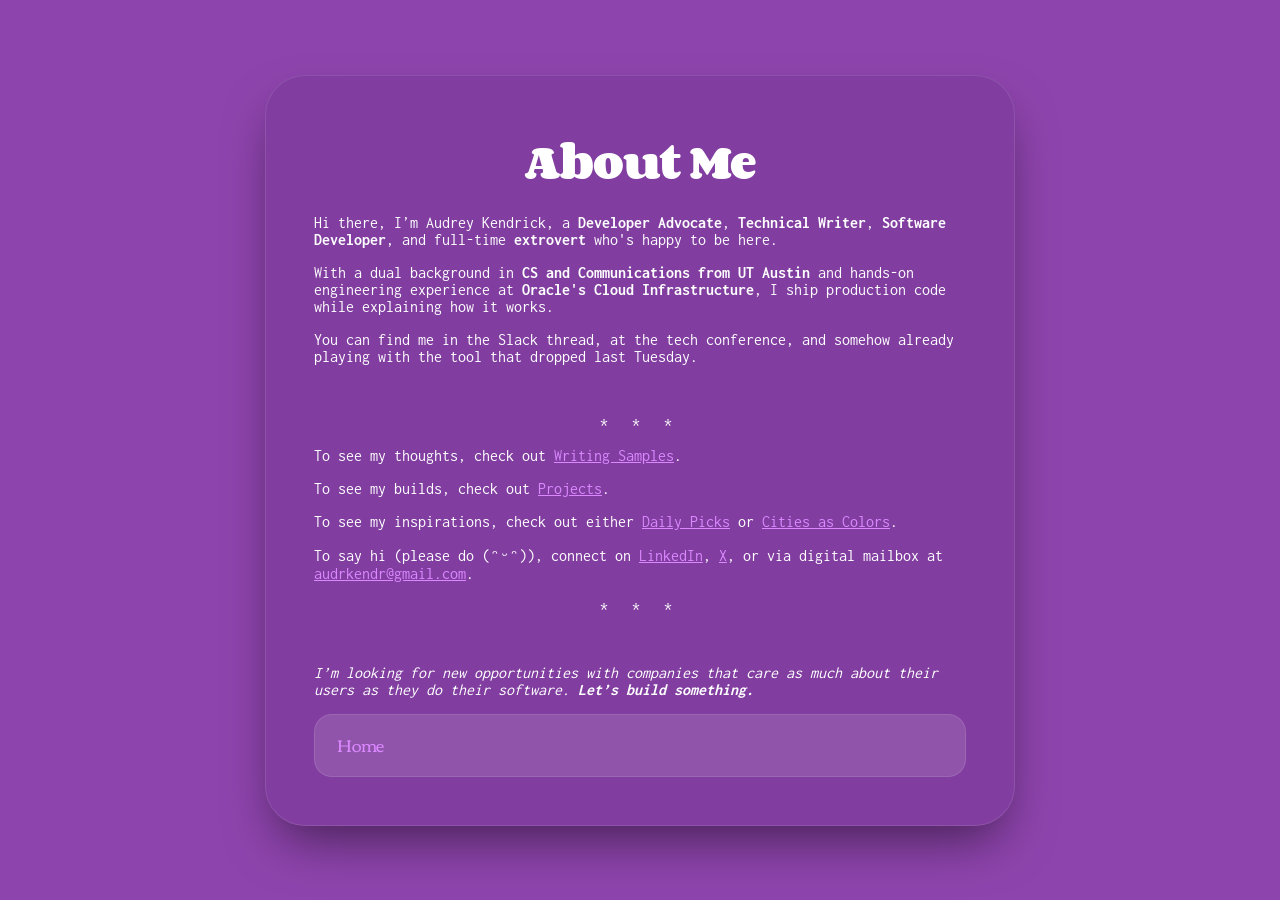
==== pages/about-me.html @ 39417f36 "rework" ====
<!DOCTYPE html>
<html lang="en">
<head>
    <meta charset="UTF-8">
    <meta name="viewport" content="width=device-width, initial-scale=1.0">
    <title>About Me | Audrey</title>
    <link rel="stylesheet" href="../css/style.css">
</head>
<body class="about-bg">

    <div class="wrapper wide">
        <header>
            <h1>About Me</h1>
        </header>

        <section class="container">
            
            <div class="bio-text">
                <p>Hi there, I’m Audrey Kendrick, a <strong>Developer Advocate</strong>, <strong>Technical Writer</strong>, <strong>Software Developer</strong>, and full-time <strong>extrovert</strong> who's happy to be here.
                </p>    
                <p>With a dual background in <strong>CS and Communications from UT Austin</strong> and hands-on engineering experience at <strong>Oracle's Cloud Infrastructure</strong>, I ship production code while explaining how it works.</p>
                <p style="text-align: left;">You can find me in the Slack thread, at the tech conference, and somehow already playing with the tool that dropped last Tuesday. </p>
                <br>
                <p style="text-align: center; letter-spacing: 8px;">* * *</p>
                <p>To see my thoughts, check out <a href="writing-samples.html">Writing Samples</a>.</p>
                <p>To see my builds, check out <a href="projects.html">Projects</a>.</p>
                <p>To see my inspirations, check out either <a href="daily.html">Daily Picks</a> or <a href="cities.html">Cities as Colors</a>.</p>
                <p>To say hi (please do (ᵔᵕᵔ)), connect on <a href="https://www.linkedin.com/akendr/">LinkedIn</a>, <a href="https://x.com/Audrey_Iterates">X</a>, or via digital mailbox at <a href="mailto:audrkendr@gmail.com">audrkendr@gmail.com</a>.</p>
                <p style="text-align: center; letter-spacing: 8px;"> * * *</p>
                <br>
                <p> <i>I’m looking for new opportunities with companies that care as much about their users as they do their software.<strong> Let’s build something.</strong> </i></p>
            </div>
        </section>
        <a href="../index.html" class="link-item">
            <span>Home</span>
        </a>
    </div>
    <script src="js/daily.js"></script>
</body>
</html>
---- css/style.css ----
@import url('https://fonts.googleapis.com/css2?family=Corben:wght@400;700&family=Inconsolata:wght@400;600;700&display=swap');

:root {
    --color-1: #02040f; 
    --color-2: #e67e22;
    --color-3: #4ca1af;
    --color-4: #8e44ad;
    
    --card-bg: rgba(255, 255, 255, 0.1);
    --text-white: #ffffff;
    --text-dark: #2d3436;
    --accent: #00d2ff;
    --animation-speed: 20s;
}

* {
    box-sizing: border-box;
}

body {
    margin: 0;
    padding: 0;
    font-family: 'Inconsolata', monospace;

    font-size: 16px;
    display: flex;
    justify-content: center;
    align-items: center;
    min-height: 100vh;
    overflow-x: hidden;
    color: var(--text-white);
    
    /* Gradient Shift Animation */
    animation: skyGradient var(--animation-speed) linear infinite;
    background-size: 100% 400%;
    transition: background 2s ease; 
}

.bio-text {
     text-align: left;
     justify-content: center;
     font-family: 'Inconsolata', monospace;
}

@keyframes skyGradient {
    0%, 100% { background: var(--color-1); }
    25% { background: var(--color-2); }
    50% { background: var(--color-3); }
    75% { background: var(--color-4); }
}

/* --- WRAPPERS and CONTAINERS --- */
.wrapper {
    position: relative;
    z-index: 10;
    text-align: center;
    backdrop-filter: blur(20px);
    -webkit-backdrop-filter: blur(20px);
    background: var(--card-bg);
    padding: 3rem;
    border-radius: 40px;
    border: 1px solid rgba(255, 255, 255, 0.15);
    box-shadow: 0 25px 50px -12px rgba(0, 0, 0, 0.5);
    width: 340px;
    margin: 20px;
}

.wrapper.wide {
    width: 90%;
    max-width: 750px;
}

/* --- FONTS & HEADINGS --- */
h1, h2, .city-card h2 { 
    font-family: 'Corben', serif;
    font-size: 2.5rem; 
    margin: 0; 
    font-weight: 700;
    letter-spacing: -0.03em;
}

header p {
    font-size: 1.15rem; 
    opacity: 0.85;
    margin-top: 12px;
    font-weight: 400;
}

/* --- NAV LINKS --- */
.links {
    margin-top: 30px;
    display: flex;
    flex-direction: column;
    gap: 15px;
}

.link-item {
    display: flex;
    align-items: center;
    justify-content: flex-start; 
    gap: 15px;
    
    background: rgba(255, 255, 255, 0.12);
    border: 1px solid rgba(255, 255, 255, 0.1);
    color: var(--text-white);
    
    padding: 14px 22px;
    border-radius: 18px;
    text-decoration: none; 
    
    font-family: 'Corben', serif;
    font-size: 1.05rem;
    font-weight: 400; 
    letter-spacing: -0.01em;
    
    transition: all 0.4s cubic-bezier(0.175, 0.885, 0.32, 1.275);
}

.link-item i {
    font-size: 1.25rem;
    width: 24px;
    display: flex;
    justify-content: center;
    align-items: center;
}

/* Creates a clean custom underline on hover that skips icons */
.link-item span {
    border-bottom: 2px solid transparent;
    transition: border-color 0.3s ease;
}

.link-item:hover {
    transform: translateY(-4px);
    background: #ffffff;
    box-shadow: 0 15px 30px rgba(0,0,0,0.2);
    color: var(--accent);
}

.link-item:hover span {
    border-bottom: 2px solid var(--accent);
}

/* --- DAILY & CITIES GRID --- */
.daily-content, .carousel-container {
    margin: 30px 0;
}

.item {
    background: rgba(0, 0, 0, 0.25);
    padding: 20px;
    border-radius: 24px;
    border: 1px solid rgba(255, 255, 255, 0.05);
}

.item h3 {
    font-size: 0.9rem; /* Scaled up for monospace clarity */
    text-transform: uppercase;
    letter-spacing: 2px;
    margin-bottom: 15px;
    color: var(--accent);
    font-weight: 700; 
}

/* --- CITIES PAGE ALIGNMENT --- */
.carousel-container {
    display: flex;
    align-items: center;
    justify-content: center; 
    gap: 10px;
    margin: 40px 0;
    width: 100%;
}

.city-card {
    flex-grow: 1; 
    display: flex;
    flex-direction: column;
    align-items: center; 
    text-align: center;
}

.palette-grid {
    display: flex;
    justify-content: center; 
    align-items: center;
    gap: 15px;
    flex-wrap: wrap;
    width: 100%;
    margin: 0 auto; 
    padding: 0;
}

.swatch-container {
    display: flex;
    flex-direction: column;
    align-items: center;
    margin: 0; 
}

.swatch {
    width: 70px;
    height: 100px;
    border-radius: 12px;
    border: 2px solid rgba(255, 255, 255, 0.5); 
    display: block; 
}

.hex-code {
    display: block;
    margin-top: 8px;
    font-size: 0.85rem; /* Scaled up to keep hex numbers readable */
    color: #ffffff; 
    font-weight: 400;
    letter-spacing: 0.5px; 
}

.nav-btn {
    flex-shrink: 0; 
    background: rgba(255,255,255,0.15);
    border: 1px solid rgba(255,255,255,0.2);
    color: white;
    width: 45px;
    height: 45px;
    border-radius: 50%;
    cursor: pointer;
    display: flex;
    align-items: center;
    justify-content: center;
    transition: background 0.3s ease;
}

.nav-btn:hover {
    background: rgba(255,255,255,0.3);
}

/* --- FOOTER / COPYRIGHT --- */
footer, .copyright {
    font-size: 0.9rem;
    opacity: 0.7;
    margin-top: 25px;
    letter-spacing: 0.5px;
}

/* --- IMAGES & EMBEDS --- */
#daily-painting {
    width: 100%;
    border-radius: 15px;
    margin-bottom: 10px;
}

@media (max-width: 650px) {
    .daily-content {
        display: flex;
        flex-direction: column;
        gap: 20px;
    }
    .wrapper { padding: 2rem 1.5rem; width: 310px; }
    .wrapper.wide { padding: 1.5rem; }
    .swatch { width: 55px; height: 80px; }
    h1 { font-size: 2rem; }
}

body.about-bg {
    background: #8e44ad !important; 
    animation: none !important; 
}

body.about-bg .wrapper {
    background: #813ea0; 
    border: 1px solid rgba(255, 255, 255, 0.1);
}

body.about-bg a {
    color: #db88ff; 
}

body.projects-bg {
    background: #3589a5 !important; 
    animation: none !important; 
}

body.projects-bg .wrapper {
    background: #2e7993; 
    border: 1px solid rgba(255, 255, 255, 0.1);
}

body.projects-bg a {
    color: #53d4ff; 
}

body.writing-bg {
    background: #96AE8D !important; 
    animation: none !important; 
}

body.writing-bg .wrapper {
    background: #616f5d; 
    border: 1px solid rgba(255, 255, 255, 0.1);
}

body.writing-bg a {
    color: #d7f8c9; 
}
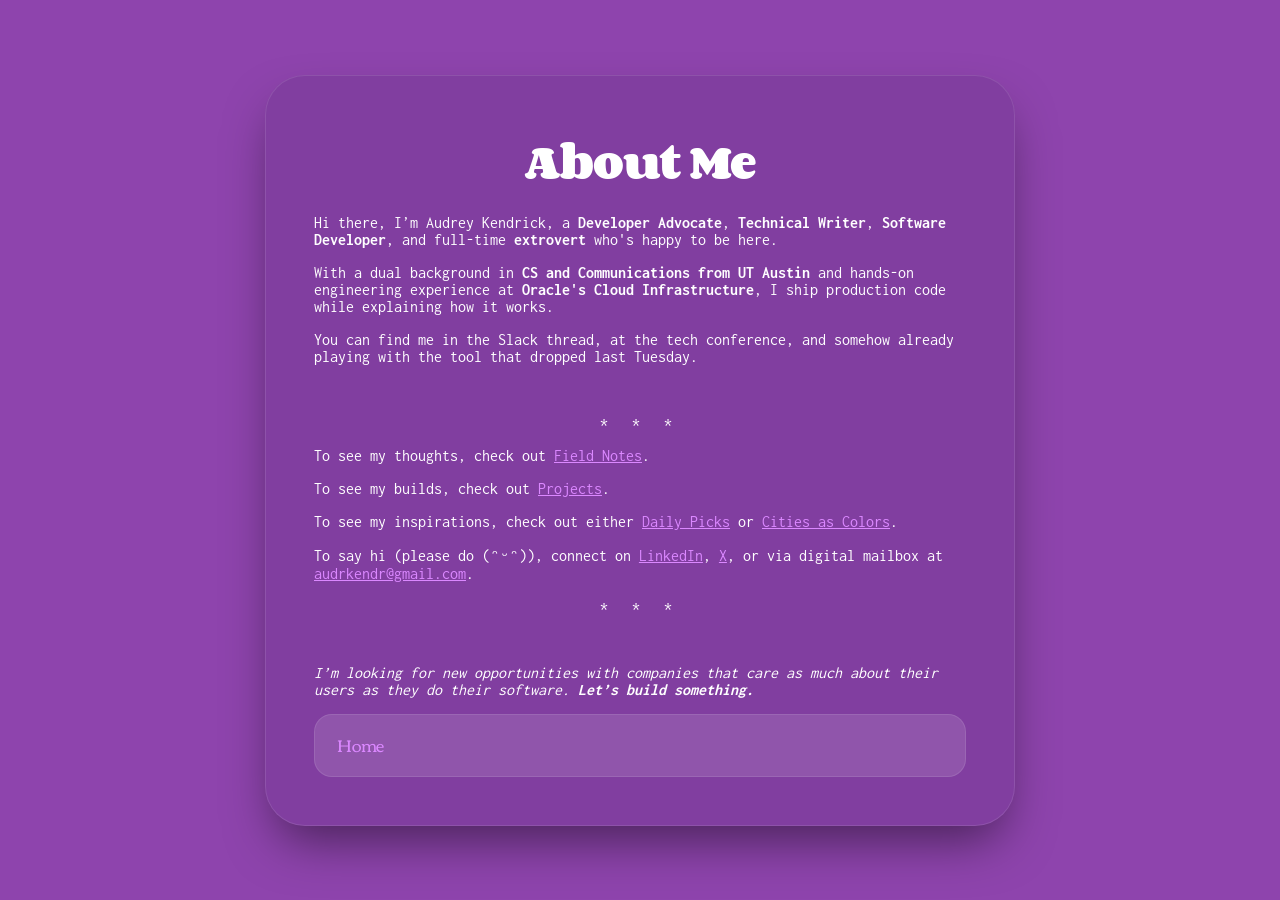
==== commit 14827f55: "nit" ====
--- a/pages/about-me.html
+++ b/pages/about-me.html
@@ -22,7 +22,7 @@
                 <p style="text-align: left;">You can find me in the Slack thread, at the tech conference, and somehow already playing with the tool that dropped last Tuesday. </p>
                 <br>
                 <p style="text-align: center; letter-spacing: 8px;">* * *</p>
-                <p>To see my thoughts, check out <a href="writing-samples.html">Writing Samples</a>.</p>
+                <p>To see my thoughts, check out <a href="field-notes.html">Field Notes</a>.</p>
                 <p>To see my builds, check out <a href="projects.html">Projects</a>.</p>
                 <p>To see my inspirations, check out either <a href="daily.html">Daily Picks</a> or <a href="cities.html">Cities as Colors</a>.</p>
                 <p>To say hi (please do (ᵔᵕᵔ)), connect on <a href="https://www.linkedin.com/akendr/">LinkedIn</a>, <a href="https://x.com/Audrey_Iterates">X</a>, or via digital mailbox at <a href="mailto:audrkendr@gmail.com">audrkendr@gmail.com</a>.</p>
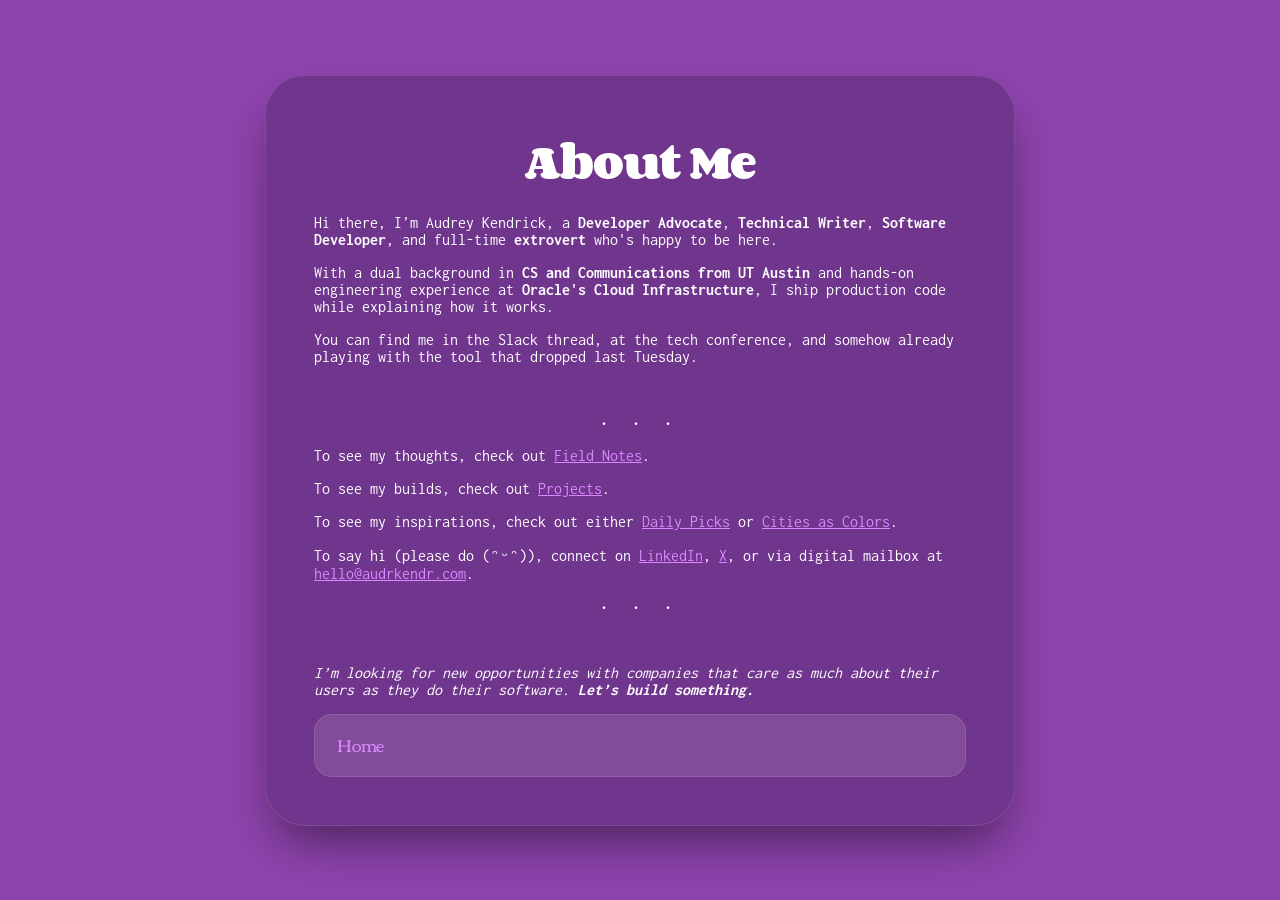
==== commit a15382bc: "format, update text" ====
--- a/pages/about-me.html
+++ b/pages/about-me.html
@@ -21,12 +21,12 @@
                 <p>With a dual background in <strong>CS and Communications from UT Austin</strong> and hands-on engineering experience at <strong>Oracle's Cloud Infrastructure</strong>, I ship production code while explaining how it works.</p>
                 <p style="text-align: left;">You can find me in the Slack thread, at the tech conference, and somehow already playing with the tool that dropped last Tuesday. </p>
                 <br>
-                <p style="text-align: center; letter-spacing: 8px;">* * *</p>
+                <p style="text-align: center; letter-spacing: 8px;">&bull; &bull; &bull;</p>
                 <p>To see my thoughts, check out <a href="field-notes.html">Field Notes</a>.</p>
                 <p>To see my builds, check out <a href="projects.html">Projects</a>.</p>
                 <p>To see my inspirations, check out either <a href="daily.html">Daily Picks</a> or <a href="cities.html">Cities as Colors</a>.</p>
-                <p>To say hi (please do (ᵔᵕᵔ)), connect on <a href="https://www.linkedin.com/akendr/">LinkedIn</a>, <a href="https://x.com/Audrey_Iterates">X</a>, or via digital mailbox at <a href="mailto:audrkendr@gmail.com">audrkendr@gmail.com</a>.</p>
-                <p style="text-align: center; letter-spacing: 8px;"> * * *</p>
+                <p>To say hi (please do (ᵔᵕᵔ)), connect on <a href="https://www.linkedin.com/akendr/">LinkedIn</a>, <a href="https://x.com/Audrey_Iterates">X</a>, or via digital mailbox at <a href="mailto:hello@audrkendr.com">hello@audrkendr.com</a>.</p>
+                <p style="text-align: center; letter-spacing: 8px;">&bull; &bull; &bull;</p>
                 <br>
                 <p> <i>I’m looking for new opportunities with companies that care as much about their users as they do their software.<strong> Let’s build something.</strong> </i></p>
             </div>
--- a/css/style.css
+++ b/css/style.css
@@ -116,6 +116,16 @@
     transition: all 0.4s cubic-bezier(0.175, 0.885, 0.32, 1.275);
 }
 
+.margin-note {
+    font-family: 'Inconsolata', monospace;
+    font-size: 10px;
+    letter-spacing: 1.5px;
+    color: #ffffff;
+    border-left: 1.5px solid rgba(255, 255, 255, 0.15);
+    padding-left: 8px;
+    margin-bottom: 5px;  
+}
+
 .link-item i {
     font-size: 1.25rem;
     width: 24px;
@@ -267,7 +277,7 @@
 }
 
 body.about-bg .wrapper {
-    background: #813ea0; 
+    background: #70358c; 
     border: 1px solid rgba(255, 255, 255, 0.1);
 }
 
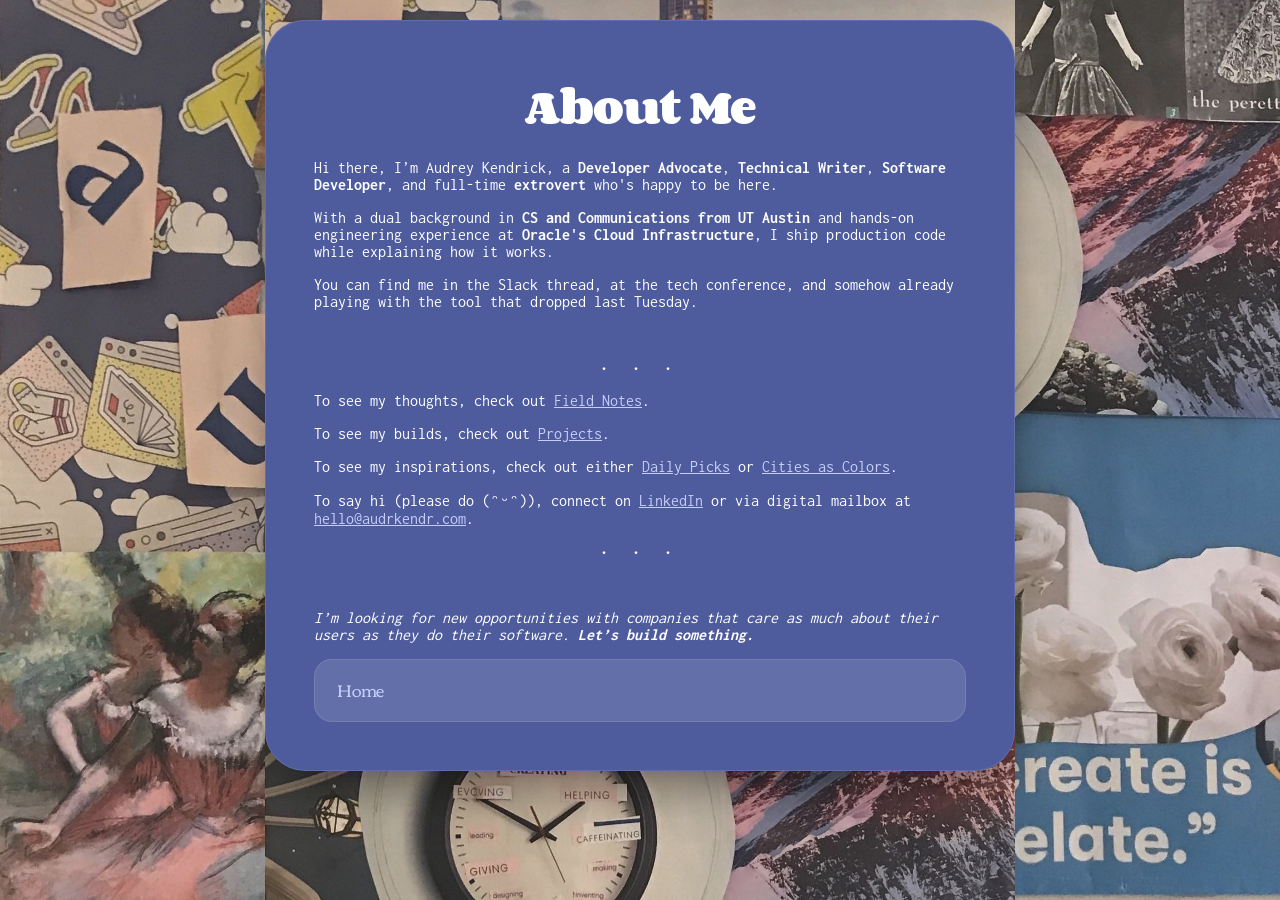
==== commit 012213d5: "add collage background" ====
--- a/pages/about-me.html
+++ b/pages/about-me.html
@@ -7,28 +7,28 @@
     <link rel="stylesheet" href="../css/style.css">
 </head>
 <body class="about-bg">
-
+    <div class="about-img-left" aria-hidden="true"></div>
+    <div class="about-img-right" aria-hidden="true"></div>
+    <div class="about-img-mid" aria-hidden="true"></div>
     <div class="wrapper wide">
         <header>
             <h1>About Me</h1>
         </header>
-
         <section class="container">
             
             <div class="bio-text">
-                <p>Hi there, I’m Audrey Kendrick, a <strong>Developer Advocate</strong>, <strong>Technical Writer</strong>, <strong>Software Developer</strong>, and full-time <strong>extrovert</strong> who's happy to be here.
-                </p>    
-                <p>With a dual background in <strong>CS and Communications from UT Austin</strong> and hands-on engineering experience at <strong>Oracle's Cloud Infrastructure</strong>, I ship production code while explaining how it works.</p>
-                <p style="text-align: left;">You can find me in the Slack thread, at the tech conference, and somehow already playing with the tool that dropped last Tuesday. </p>
+                <p><span>Hi there, I’m Audrey Kendrick, a <strong>Developer Advocate</strong>, <strong>Technical Writer</strong>, <strong>Software Developer</strong>, and full-time <strong>extrovert</strong> who's happy to be here.</span></p>    
+                <p><span>With a dual background in <strong>CS and Communications from UT Austin</strong> and hands-on engineering experience at <strong>Oracle's Cloud Infrastructure</strong>, I ship production code while explaining how it works.</span></p>
+                <p><span>You can find me in the Slack thread, at the tech conference, and somehow already playing with the tool that dropped last Tuesday. </span></p>
                 <br>
                 <p style="text-align: center; letter-spacing: 8px;">&bull; &bull; &bull;</p>
-                <p>To see my thoughts, check out <a href="field-notes.html">Field Notes</a>.</p>
-                <p>To see my builds, check out <a href="projects.html">Projects</a>.</p>
-                <p>To see my inspirations, check out either <a href="daily.html">Daily Picks</a> or <a href="cities.html">Cities as Colors</a>.</p>
-                <p>To say hi (please do (ᵔᵕᵔ)), connect on <a href="https://www.linkedin.com/akendr/">LinkedIn</a>, <a href="https://x.com/Audrey_Iterates">X</a>, or via digital mailbox at <a href="mailto:hello@audrkendr.com">hello@audrkendr.com</a>.</p>
+                <p><span>To see my thoughts, check out <a href="field-notes.html">Field Notes</a>.</span></p>
+                <p><span>To see my builds, check out <a href="projects.html">Projects</a>.</span></p>
+                <p><span>To see my inspirations, check out either <a href="daily.html">Daily Picks</a> or <a href="cities.html">Cities as Colors</a>.</span></p>
+                <p><span>To say hi (please do (ᵔᵕᵔ)), connect on <a href="https://www.linkedin.com/akendr/">LinkedIn</a> or via digital mailbox at <a href="mailto:hello@audrkendr.com">hello@audrkendr.com</a>.</p>
                 <p style="text-align: center; letter-spacing: 8px;">&bull; &bull; &bull;</p>
                 <br>
-                <p> <i>I’m looking for new opportunities with companies that care as much about their users as they do their software.<strong> Let’s build something.</strong> </i></p>
+                <p><span><i>I’m looking for new opportunities with companies that care as much about their users as they do their software.<strong> Let’s build something.</strong> </i></span></p>
             </div>
         </section>
         <a href="../index.html" class="link-item">
--- a/css/style.css
+++ b/css/style.css
@@ -271,18 +271,106 @@
     h1 { font-size: 2rem; }
 }
 
-body.about-bg {
-    background: #8e44ad !important; 
+body.about-bg { 
+    display: grid !important; 
+    justify-content: unset !important; 
+    align-items: unset !important; 
+    justify-items: unset !important; 
+    align-content: unset !important; 
+    grid-template-columns: 1fr minmax(0, 750px) 1fr; 
     animation: none !important; 
-}
-
-body.about-bg .wrapper {
-    background: #70358c; 
+    min-height: 100vh; 
+    position: relative; 
+    overflow-x: hidden;
+}
+
+body.about-bg::before { 
+    position: fixed; 
+    inset: 0; 
+    background-color: #46518d; 
+    opacity: 1;
+    z-index: -2;
+    pointer-events: none; 
+}
+
+body.about-bg .about-img-left {
+    position: fixed !important;
+    top: 0 !important;
+    left: 0 !important;
+    bottom: 0 !important;
+    right: auto !important;
+    width: calc((100vw - 750px) / 2) !important; 
+    background-image: url('/assets/header_about_a.JPG');
+    background-position: left top;
+    background-size: cover;
+    background-repeat: repeat-y !important;  
+    z-index: -1 !important; 
+    mix-blend-mode: color-burn;
+    opacity: 0.9;
+}
+
+body.about-bg .about-img-right {
+    position: fixed !important;
+    top: 0 !important;
+    right: 0 !important;
+    bottom: 0 !important;
+    left: auto !important;
+    width: calc((100vw - 750px) / 2) !important; 
+    background-image: url('/assets/header_about_b.JPG');
+    background-position: 80% top;
+    background-size: cover;
+    background-repeat: repeat-y !important;
+    z-index: 1 !important; 
+    mix-blend-mode: color-burn;
+    opacity: 0.9;
+}
+
+body.about-bg .about-img-mid {
+    position: fixed !important;
+    top: 0 !important;
+    bottom: 0 !important;
+    left: 50% !important;
+    transform: translateX(-50%) !important;
+    width: 750px !important;
+    background-image: url('/assets/header_about.JPG');
+    background-repeat: repeat-y;
+    background-size: 750px auto;
+    background-position: 0% 30%;
+    z-index: 0 !important;
+    mix-blend-mode: color-burn;
+    opacity: 0.9;
+}
+
+body.about-bg .wrapper.wide {
+    grid-column: 2;
+    grid-row: 1;
+    width: 100% !important;
+    max-width: none !important;
+    margin: 20px 0 !important;
+    align-self: start;
+    background: #4e5c9e !important;
+    backdrop-filter: blur(8px);
     border: 1px solid rgba(255, 255, 255, 0.1);
+    position: relative;
+    z-index: 1;
+    opacity: 1;
 }
 
 body.about-bg a {
-    color: #db88ff; 
+    color: #c5cefa;
+}
+
+@media (max-width: 900px) {
+    body.about-bg {
+        grid-template-columns: 1fr !important;
+        background-image: none !important;
+    }
+ 
+    body.about-bg .wrapper.wide {
+        grid-column: 1 !important;
+        width: 90% !important;
+        margin: 20px auto !important;
+    }
 }
 
 body.projects-bg {
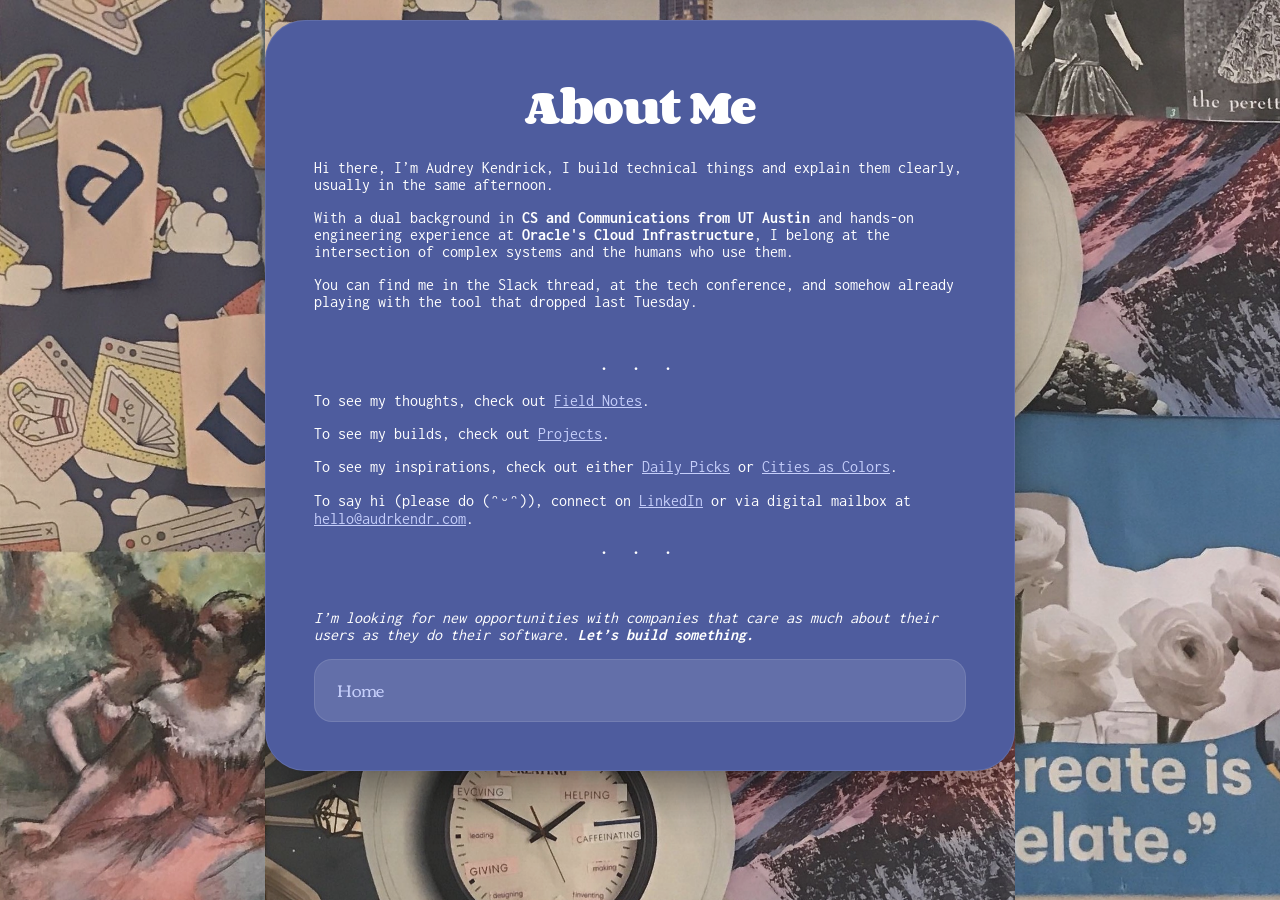
==== commit 0f7084e8: "updates to am" ====
--- a/pages/about-me.html
+++ b/pages/about-me.html
@@ -17,8 +17,8 @@
         <section class="container">
             
             <div class="bio-text">
-                <p><span>Hi there, I’m Audrey Kendrick, a <strong>Developer Advocate</strong>, <strong>Technical Writer</strong>, <strong>Software Developer</strong>, and full-time <strong>extrovert</strong> who's happy to be here.</span></p>    
-                <p><span>With a dual background in <strong>CS and Communications from UT Austin</strong> and hands-on engineering experience at <strong>Oracle's Cloud Infrastructure</strong>, I ship production code while explaining how it works.</span></p>
+                <p><span>Hi there, I’m Audrey Kendrick,  I build technical things and explain them clearly, usually in the same afternoon.</span></p>   
+                <p><span>With a dual background in <strong>CS and Communications from UT Austin</strong> and hands-on engineering experience at <strong>Oracle's Cloud Infrastructure</strong>, I belong at the intersection of complex systems and the humans who use them.</span></p>
                 <p><span>You can find me in the Slack thread, at the tech conference, and somehow already playing with the tool that dropped last Tuesday. </span></p>
                 <br>
                 <p style="text-align: center; letter-spacing: 8px;">&bull; &bull; &bull;</p>
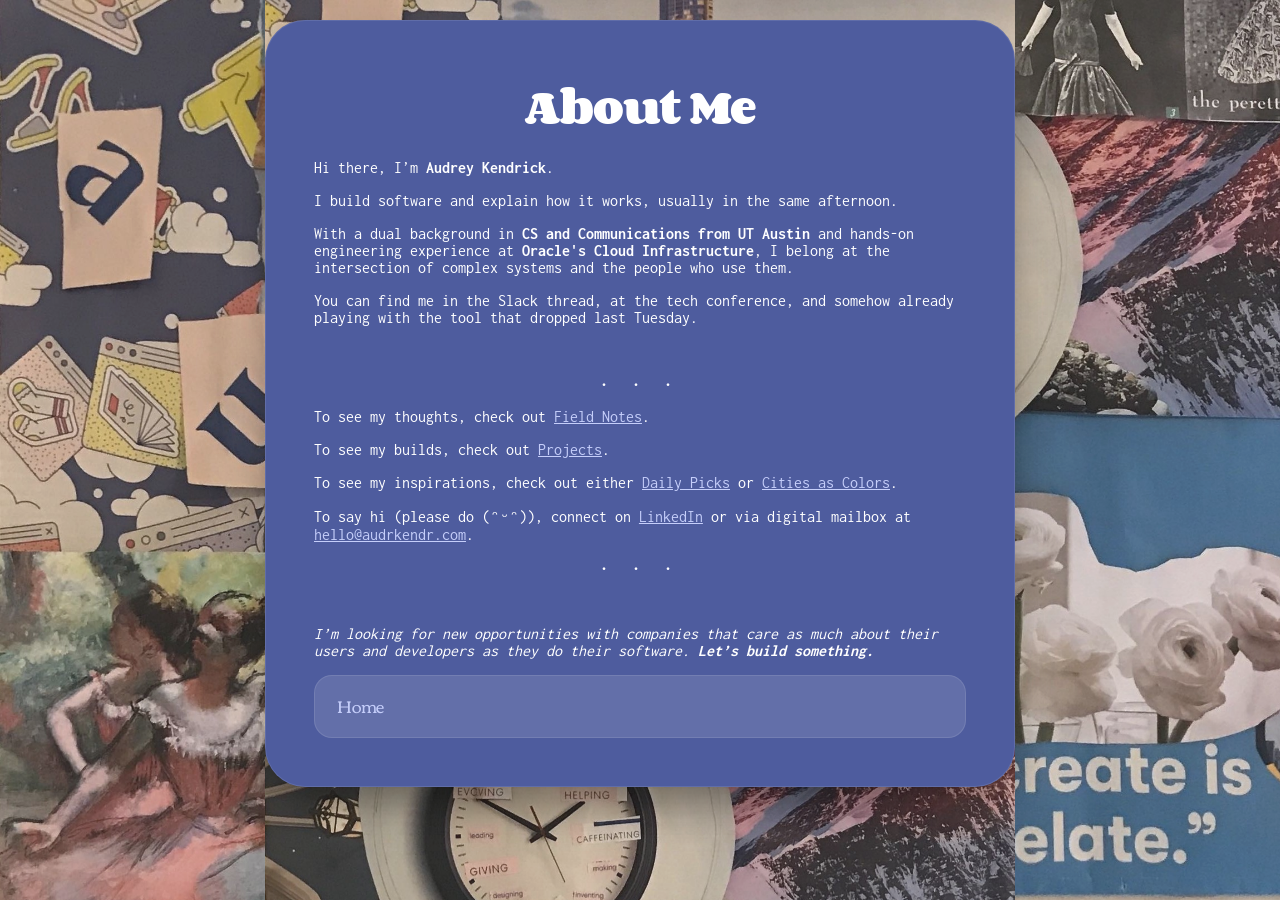
==== commit af195205: "^" ====
--- a/pages/about-me.html
+++ b/pages/about-me.html
@@ -17,8 +17,9 @@
         <section class="container">
             
             <div class="bio-text">
-                <p><span>Hi there, I’m Audrey Kendrick,  I build technical things and explain them clearly, usually in the same afternoon.</span></p>   
-                <p><span>With a dual background in <strong>CS and Communications from UT Austin</strong> and hands-on engineering experience at <strong>Oracle's Cloud Infrastructure</strong>, I belong at the intersection of complex systems and the humans who use them.</span></p>
+                <p><span>Hi there, I’m <strong>Audrey Kendrick</strong>.</span></p>
+                <p><span>I build software and explain how it works, usually in the same afternoon.</span></p>   
+                <p><span>With a dual background in <strong>CS and Communications from UT Austin</strong> and hands-on engineering experience at <strong>Oracle's Cloud Infrastructure</strong>, I belong at the intersection of complex systems and the people who use them.</span></p>
                 <p><span>You can find me in the Slack thread, at the tech conference, and somehow already playing with the tool that dropped last Tuesday. </span></p>
                 <br>
                 <p style="text-align: center; letter-spacing: 8px;">&bull; &bull; &bull;</p>
@@ -28,7 +29,7 @@
                 <p><span>To say hi (please do (ᵔᵕᵔ)), connect on <a href="https://www.linkedin.com/akendr/">LinkedIn</a> or via digital mailbox at <a href="mailto:hello@audrkendr.com">hello@audrkendr.com</a>.</p>
                 <p style="text-align: center; letter-spacing: 8px;">&bull; &bull; &bull;</p>
                 <br>
-                <p><span><i>I’m looking for new opportunities with companies that care as much about their users as they do their software.<strong> Let’s build something.</strong> </i></span></p>
+                <p><span><i>I’m looking for new opportunities with companies that care as much about their users and developers as they do their software.<strong> Let’s build something.</strong> </i></span></p>
             </div>
         </section>
         <a href="../index.html" class="link-item">
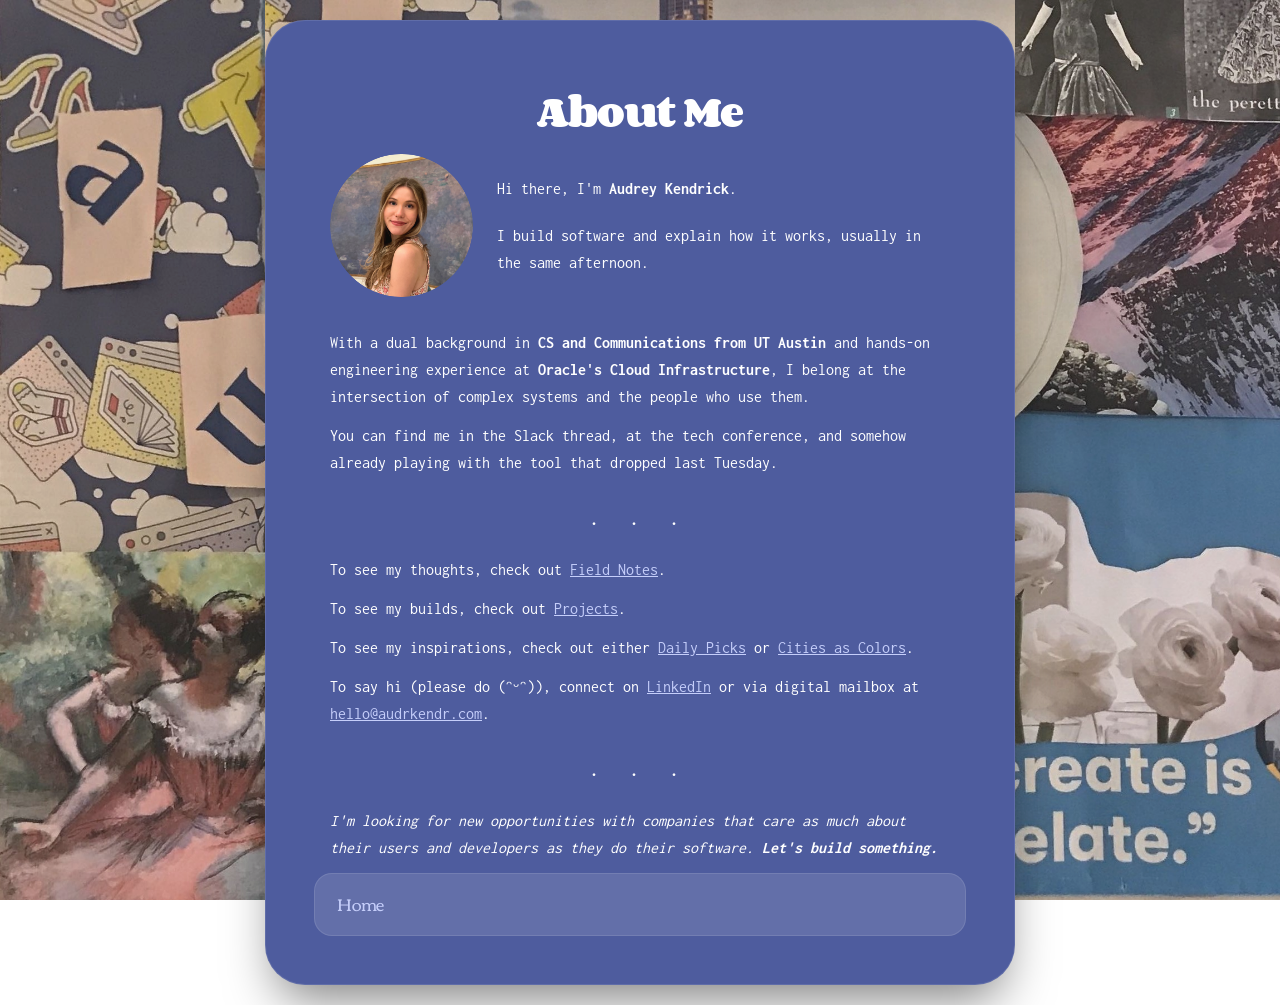
==== commit 9175208c: "add pfp" ====
--- a/pages/about-me.html
+++ b/pages/about-me.html
@@ -10,32 +10,45 @@
     <div class="about-img-left" aria-hidden="true"></div>
     <div class="about-img-right" aria-hidden="true"></div>
     <div class="about-img-mid" aria-hidden="true"></div>
+
     <div class="wrapper wide">
-        <header>
-            <h1>About Me</h1>
-        </header>
+
         <section class="container">
-            
+            <header>
+                <h1>About Me</h1>
+            </header>
+
             <div class="bio-text">
-                <p><span>Hi there, I’m <strong>Audrey Kendrick</strong>.</span></p>
-                <p><span>I build software and explain how it works, usually in the same afternoon.</span></p>   
-                <p><span>With a dual background in <strong>CS and Communications from UT Austin</strong> and hands-on engineering experience at <strong>Oracle's Cloud Infrastructure</strong>, I belong at the intersection of complex systems and the people who use them.</span></p>
-                <p><span>You can find me in the Slack thread, at the tech conference, and somehow already playing with the tool that dropped last Tuesday. </span></p>
-                <br>
-                <p style="text-align: center; letter-spacing: 8px;">&bull; &bull; &bull;</p>
-                <p><span>To see my thoughts, check out <a href="field-notes.html">Field Notes</a>.</span></p>
-                <p><span>To see my builds, check out <a href="projects.html">Projects</a>.</span></p>
-                <p><span>To see my inspirations, check out either <a href="daily.html">Daily Picks</a> or <a href="cities.html">Cities as Colors</a>.</span></p>
-                <p><span>To say hi (please do (ᵔᵕᵔ)), connect on <a href="https://www.linkedin.com/akendr/">LinkedIn</a> or via digital mailbox at <a href="mailto:hello@audrkendr.com">hello@audrkendr.com</a>.</p>
-                <p style="text-align: center; letter-spacing: 8px;">&bull; &bull; &bull;</p>
-                <br>
-                <p><span><i>I’m looking for new opportunities with companies that care as much about their users and developers as they do their software.<strong> Let’s build something.</strong> </i></span></p>
+                <img src="/assets/pfp1.png" alt="Audrey Kendrick" class="bio-pfp">
+                <div class="bio-paragraphs">
+                    <p>Hi there, I'm <strong>Audrey Kendrick</strong>.</p>
+                    <p>I build software and explain how it works, usually in the same afternoon.</p>
+                </div>
             </div>
+
+            <div class="bio-body">
+                <p>With a dual background in <strong>CS and Communications from UT Austin</strong> and hands-on engineering experience at <strong>Oracle's Cloud Infrastructure</strong>, I belong at the intersection of complex systems and the people who use them.</p>
+                <p>You can find me in the Slack thread, at the tech conference, and somehow already playing with the tool that dropped last Tuesday.</p>
+
+                <p class="bio-divider">&bull; &bull; &bull;</p>
+
+                <p>To see my thoughts, check out <a href="field-notes.html">Field Notes</a>.</p>
+                <p>To see my builds, check out <a href="projects.html">Projects</a>.</p>
+                <p>To see my inspirations, check out either <a href="daily.html">Daily Picks</a> or <a href="cities.html">Cities as Colors</a>.</p>
+                <p>To say hi (please do (ᵔᵕᵔ)), connect on <a href="https://www.linkedin.com/akendr/">LinkedIn</a> or via digital mailbox at <a href="mailto:hello@audrkendr.com">hello@audrkendr.com</a>.</p>
+
+                <p class="bio-divider">&bull; &bull; &bull;</p>
+
+                <p class="bio-closing"><i>I'm looking for new opportunities with companies that care as much about their users and developers as they do their software. <strong>Let's build something.</strong></i></p>
+            </div>
+
         </section>
+
         <a href="../index.html" class="link-item">
             <span>Home</span>
         </a>
     </div>
+
     <script src="js/daily.js"></script>
 </body>
 </html>
--- a/css/style.css
+++ b/css/style.css
@@ -21,7 +21,6 @@
     margin: 0;
     padding: 0;
     font-family: 'Inconsolata', monospace;
-
     font-size: 16px;
     display: flex;
     justify-content: center;
@@ -34,12 +33,6 @@
     animation: skyGradient var(--animation-speed) linear infinite;
     background-size: 100% 400%;
     transition: background 2s ease; 
-}
-
-.bio-text {
-     text-align: left;
-     justify-content: center;
-     font-family: 'Inconsolata', monospace;
 }
 
 @keyframes skyGradient {
@@ -134,7 +127,6 @@
     align-items: center;
 }
 
-/* Creates a clean custom underline on hover that skips icons */
 .link-item span {
     border-bottom: 2px solid transparent;
     transition: border-color 0.3s ease;
@@ -164,7 +156,7 @@
 }
 
 .item h3 {
-    font-size: 0.9rem; /* Scaled up for monospace clarity */
+    font-size: 0.9rem;
     text-transform: uppercase;
     letter-spacing: 2px;
     margin-bottom: 15px;
@@ -219,7 +211,7 @@
 .hex-code {
     display: block;
     margin-top: 8px;
-    font-size: 0.85rem; /* Scaled up to keep hex numbers readable */
+    font-size: 0.85rem;
     color: #ffffff; 
     font-weight: 400;
     letter-spacing: 0.5px; 
@@ -259,17 +251,9 @@
     margin-bottom: 10px;
 }
 
-@media (max-width: 650px) {
-    .daily-content {
-        display: flex;
-        flex-direction: column;
-        gap: 20px;
-    }
-    .wrapper { padding: 2rem 1.5rem; width: 310px; }
-    .wrapper.wide { padding: 1.5rem; }
-    .swatch { width: 55px; height: 80px; }
-    h1 { font-size: 2rem; }
-}
+/* ============================================
+   ABOUT PAGE — all styles scoped to about-bg
+   ============================================ */
 
 body.about-bg { 
     display: grid !important; 
@@ -360,6 +344,132 @@
     color: #c5cefa;
 }
 
+body.about-bg header {
+    text-align: center;
+    margin-bottom: 1.5rem;
+    padding-top: 0.5rem;
+}
+
+body.about-bg h1 {
+    font-size: 2.25rem;  
+    text-align: center;
+    display: inline-block;
+    margin-bottom: -1rem;
+}
+
+
+body.about-bg .container {
+    max-width: 620px;
+    margin: 0 auto;
+    text-align: left;
+}
+
+body.about-bg .bio-text {
+    display: flex;
+    align-items: center;
+    gap: 24px;
+    margin-bottom: 2rem;
+    width: fit-content;      
+    margin-left: auto;      
+    margin-right: auto;
+}
+
+body.about-bg .bio-pfp {
+    margin-top: 0;
+    max-width: 23%;
+    flex-shrink: 0;
+    align-self: flex-start;
+    border-radius: 50%;
+}
+
+body.about-bg .bio-paragraphs {
+    display: flex;
+    flex-direction: column;
+    gap: 20px;
+    text-align: left;
+}
+
+body.about-bg .bio-paragraphs p {
+    margin: 0;
+    line-height: 1.7;
+}
+
+/* --- Body paragraphs below the intro --- */
+body.about-bg .bio-body {
+    display: flex;
+    flex-direction: column;
+    text-align: left;
+}
+
+body.about-bg .bio-body p {
+    margin: 0 0 0.75rem 0;
+    line-height: 1.7;
+}
+
+/* --- Dividers --- */
+body.about-bg .bio-divider {
+    text-align: center;
+    letter-spacing: 12px;
+    margin: 1.25rem 0 !important;
+}
+
+/* --- Closing line --- */
+body.about-bg .bio-closing {
+    margin-top: 0.5rem;
+}
+
+/* ============================================
+   PROJECTS PAGE
+   ============================================ */
+
+body.projects-bg {
+    background: #3589a5 !important; 
+    animation: none !important; 
+}
+
+body.projects-bg .wrapper {
+    background: #2e7993; 
+    border: 1px solid rgba(255, 255, 255, 0.1);
+}
+
+body.projects-bg a {
+    color: #53d4ff; 
+}
+
+/* ============================================
+   WRITING PAGE
+   ============================================ */
+
+body.writing-bg {
+    background: #96AE8D !important; 
+    animation: none !important; 
+}
+
+body.writing-bg .wrapper {
+    background: #616f5d; 
+    border: 1px solid rgba(255, 255, 255, 0.1);
+}
+
+body.writing-bg a {
+    color: #d7f8c9; 
+}
+
+/* ============================================
+   RESPONSIVE
+   ============================================ */
+
+@media (max-width: 650px) {
+    .daily-content {
+        display: flex;
+        flex-direction: column;
+        gap: 20px;
+    }
+    .wrapper { padding: 2rem 1.5rem; width: 310px; }
+    .wrapper.wide { padding: 1.5rem; }
+    .swatch { width: 55px; height: 80px; }
+    h1 { font-size: 2rem; }
+}
+
 @media (max-width: 900px) {
     body.about-bg {
         grid-template-columns: 1fr !important;
@@ -371,32 +481,4 @@
         width: 90% !important;
         margin: 20px auto !important;
     }
-}
-
-body.projects-bg {
-    background: #3589a5 !important; 
-    animation: none !important; 
-}
-
-body.projects-bg .wrapper {
-    background: #2e7993; 
-    border: 1px solid rgba(255, 255, 255, 0.1);
-}
-
-body.projects-bg a {
-    color: #53d4ff; 
-}
-
-body.writing-bg {
-    background: #96AE8D !important; 
-    animation: none !important; 
-}
-
-body.writing-bg .wrapper {
-    background: #616f5d; 
-    border: 1px solid rgba(255, 255, 255, 0.1);
-}
-
-body.writing-bg a {
-    color: #d7f8c9; 
-}
+}
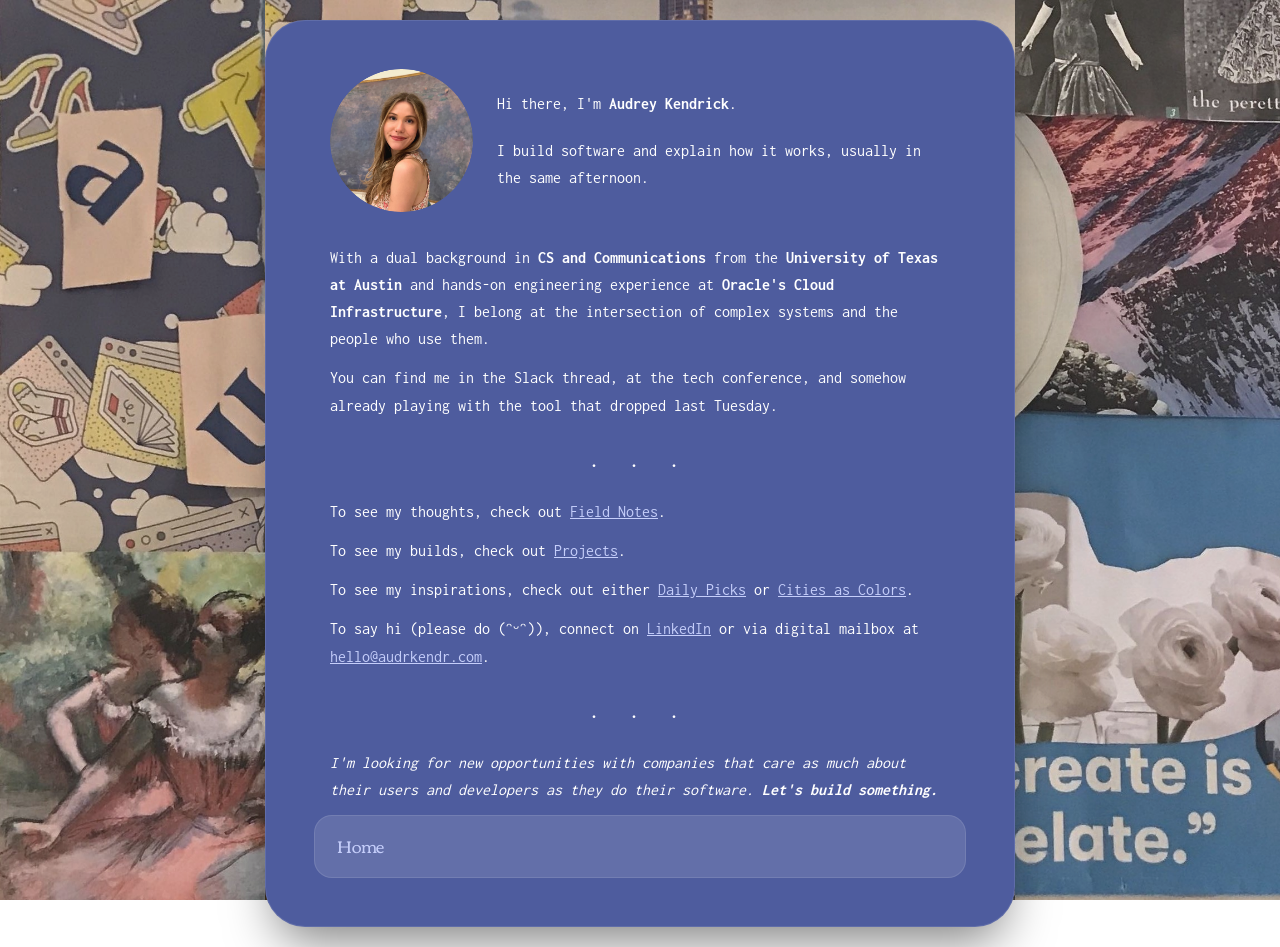
==== commit 8af69086: "tweaks" ====
--- a/pages/about-me.html
+++ b/pages/about-me.html
@@ -14,10 +14,6 @@
     <div class="wrapper wide">
 
         <section class="container">
-            <header>
-                <h1>About Me</h1>
-            </header>
-
             <div class="bio-text">
                 <img src="/assets/pfp1.png" alt="Audrey Kendrick" class="bio-pfp">
                 <div class="bio-paragraphs">
@@ -27,7 +23,7 @@
             </div>
 
             <div class="bio-body">
-                <p>With a dual background in <strong>CS and Communications from UT Austin</strong> and hands-on engineering experience at <strong>Oracle's Cloud Infrastructure</strong>, I belong at the intersection of complex systems and the people who use them.</p>
+                <p>With a dual background in <strong>CS and Communications</strong> from the <strong>University of Texas at Austin</strong> and hands-on engineering experience at <strong>Oracle's Cloud Infrastructure</strong>, I belong at the intersection of complex systems and the people who use them.</p>
                 <p>You can find me in the Slack thread, at the tech conference, and somehow already playing with the tool that dropped last Tuesday.</p>
 
                 <p class="bio-divider">&bull; &bull; &bull;</p>
